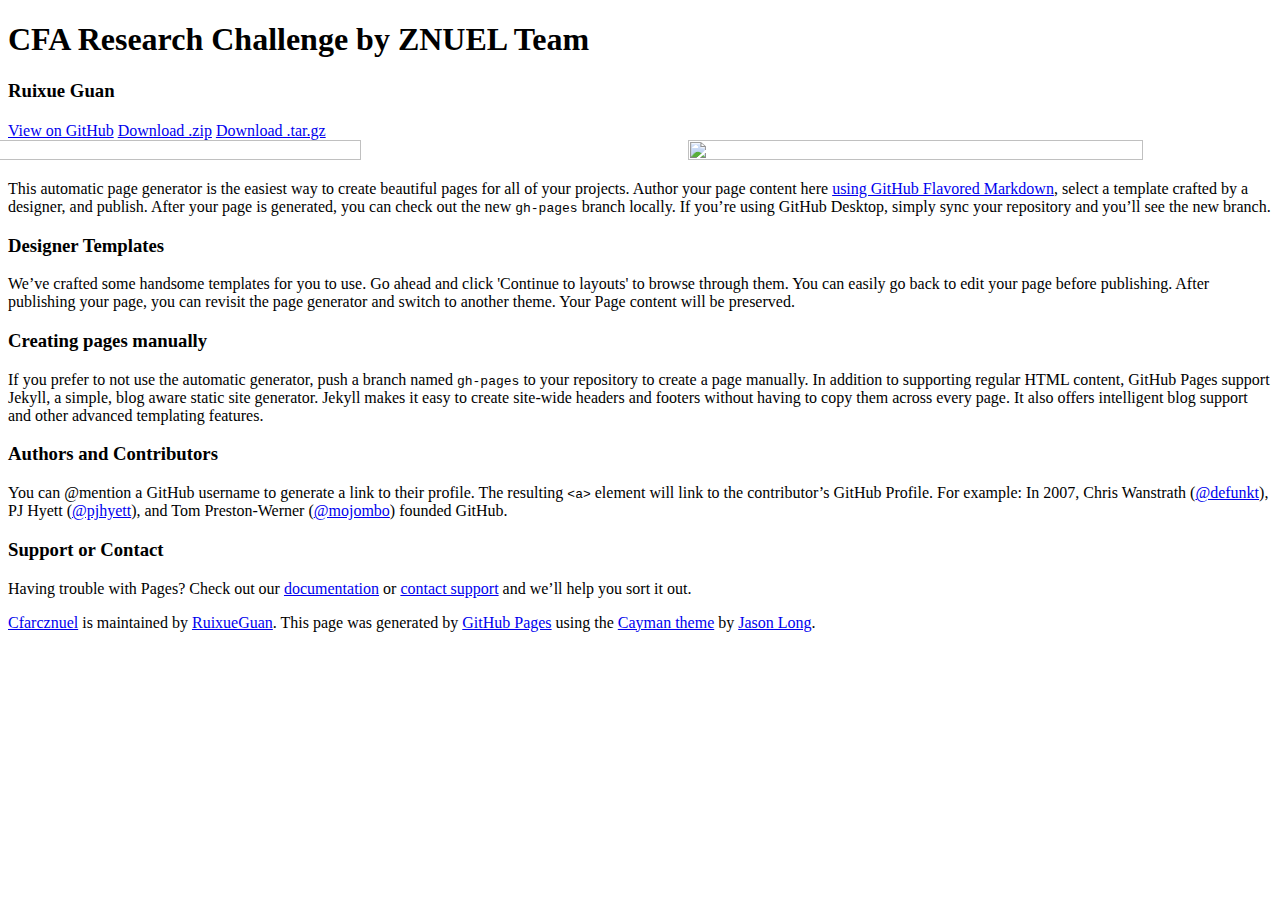
==== index.html @ 7f74033b "Update index.html" ====
<!DOCTYPE html>
<html lang="en-us">
  <head>
    <meta charset="UTF-8">
    <title>CFA Research Challenge by ZNUEL Team - RuixueGuan</title>
    <meta name="viewport" content="width=device-width, initial-scale=1">
    <link rel="stylesheet" type="text/css" href="stylesheets/normalize.css" media="screen">
    <link href='https://fonts.googleapis.com/css?family=Open+Sans:400,700' rel='stylesheet' type='text/css'>
    <link rel="stylesheet" type="text/css" href="stylesheets/stylesheet.css" media="screen">
    <link rel="stylesheet" type="text/css" href="stylesheets/github-light.css" media="screen">
  </head>
  <style>
    ul {
  white-space: nowrap;
}
ul, li {
  
  list-style: none;
  display: inline;
}
  </style>
  <body>
    <section class="page-header">
      <h1 class="project-name">CFA Research Challenge by ZNUEL Team</h1>
      <h3>Ruixue Guan </h3>
      <h2 class="project-tagline"></h2>
      <a href="https://github.com/RuixueGuan/cfarcznuel" class="btn">View on GitHub</a>
      <a href="https://github.com/RuixueGuan/cfarcznuel/zipball/master" class="btn">Download .zip</a>
      <a href="https://github.com/RuixueGuan/cfarcznuel/tarball/master" class="btn">Download .tar.gz</a>
    </section>

    <section class="main-content">
      
    <ul>
      <li>
      <a href="/Vanke.html"><img src="Vanke.png" style="width:60%;height:60%;margin-left:-142px;margin-bottom:-20px"/></a>
      </li>
      <li>
      <a href="/Tasly.html"><img src="Tasly.png" style="width:60%;height:60%;margin-left:20px"/></a>
      </li>
    </ul>
<p>This automatic page generator is the easiest way to create beautiful pages for all of your projects. Author your page content here <a href="https://guides.github.com/features/mastering-markdown/">using GitHub Flavored Markdown</a>, select a template crafted by a designer, and publish. After your page is generated, you can check out the new <code>gh-pages</code> branch locally. If you’re using GitHub Desktop, simply sync your repository and you’ll see the new branch.</p>

<h3>
<a id="designer-templates" class="anchor" href="#designer-templates" aria-hidden="true"><span aria-hidden="true" class="octicon octicon-link"></span></a>Designer Templates</h3>

<p>We’ve crafted some handsome templates for you to use. Go ahead and click 'Continue to layouts' to browse through them. You can easily go back to edit your page before publishing. After publishing your page, you can revisit the page generator and switch to another theme. Your Page content will be preserved.</p>

<h3>
<a id="creating-pages-manually" class="anchor" href="#creating-pages-manually" aria-hidden="true"><span aria-hidden="true" class="octicon octicon-link"></span></a>Creating pages manually</h3>

<p>If you prefer to not use the automatic generator, push a branch named <code>gh-pages</code> to your repository to create a page manually. In addition to supporting regular HTML content, GitHub Pages support Jekyll, a simple, blog aware static site generator. Jekyll makes it easy to create site-wide headers and footers without having to copy them across every page. It also offers intelligent blog support and other advanced templating features.</p>

<h3>
<a id="authors-and-contributors" class="anchor" href="#authors-and-contributors" aria-hidden="true"><span aria-hidden="true" class="octicon octicon-link"></span></a>Authors and Contributors</h3>

<p>You can @mention a GitHub username to generate a link to their profile. The resulting <code>&lt;a&gt;</code> element will link to the contributor’s GitHub Profile. For example: In 2007, Chris Wanstrath (<a href="https://github.com/defunkt" class="user-mention">@defunkt</a>), PJ Hyett (<a href="https://github.com/pjhyett" class="user-mention">@pjhyett</a>), and Tom Preston-Werner (<a href="https://github.com/mojombo" class="user-mention">@mojombo</a>) founded GitHub.</p>

<h3>
<a id="support-or-contact" class="anchor" href="#support-or-contact" aria-hidden="true"><span aria-hidden="true" class="octicon octicon-link"></span></a>Support or Contact</h3>

<p>Having trouble with Pages? Check out our <a href="https://help.github.com/pages">documentation</a> or <a href="https://github.com/contact">contact support</a> and we’ll help you sort it out.</p>

      <footer class="site-footer">
        <span class="site-footer-owner"><a href="https://github.com/RuixueGuan/cfarcznuel">Cfarcznuel</a> is maintained by <a href="https://github.com/RuixueGuan">RuixueGuan</a>.</span>

        <span class="site-footer-credits">This page was generated by <a href="https://pages.github.com">GitHub Pages</a> using the <a href="https://github.com/jasonlong/cayman-theme">Cayman theme</a> by <a href="https://twitter.com/jasonlong">Jason Long</a>.</span>
      </footer>

    </section>

  
  </body>
</html>
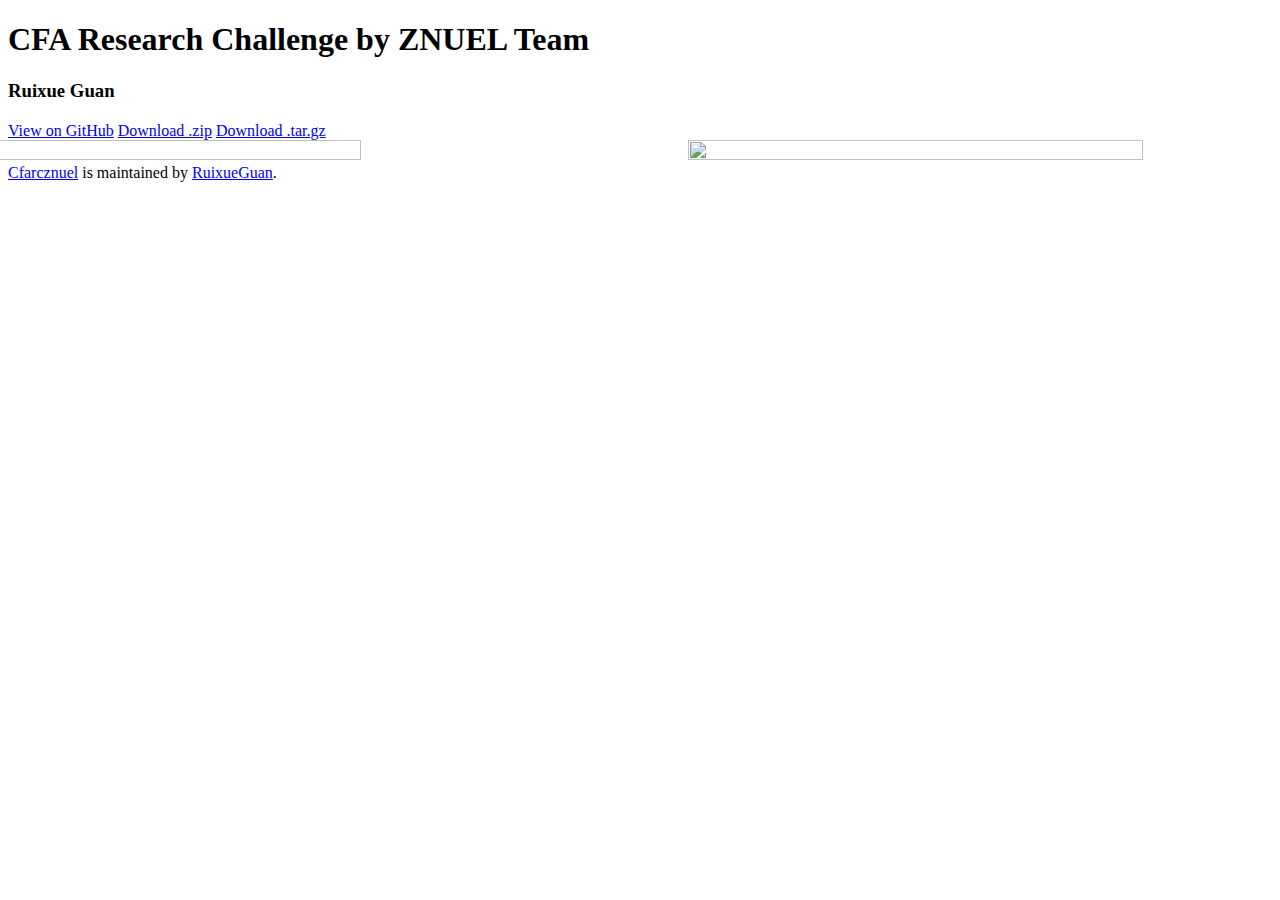
==== commit e910e366: "Update index.html" ====
--- a/index.html
+++ b/index.html
@@ -2,7 +2,7 @@
 <html lang="en-us">
   <head>
     <meta charset="UTF-8">
-    <title>CFA Research Challenge by ZNUEL Team - RuixueGuan</title>
+    <title>CFA Research Challenge by ZNUEL Team - Ruixue Guan, Zhengda Li, Lingfei Dong, Jiawei Chen, Yiting Shen</title>
     <meta name="viewport" content="width=device-width, initial-scale=1">
     <link rel="stylesheet" type="text/css" href="stylesheets/normalize.css" media="screen">
     <link href='https://fonts.googleapis.com/css?family=Open+Sans:400,700' rel='stylesheet' type='text/css'>
@@ -33,38 +33,15 @@
       
     <ul>
       <li>
-      <a href="/Vanke.html"><img src="Vanke.png" style="width:60%;height:60%;margin-left:-142px;margin-bottom:-20px"/></a>
+      <a href="Vanke-report.html"><img src="Vanke.png" style="width:60%;height:60%;margin-left:-142px;margin-bottom:-20px"/></a>
       </li>
       <li>
       <a href="/Tasly.html"><img src="Tasly.png" style="width:60%;height:60%;margin-left:20px"/></a>
       </li>
     </ul>
-<p>This automatic page generator is the easiest way to create beautiful pages for all of your projects. Author your page content here <a href="https://guides.github.com/features/mastering-markdown/">using GitHub Flavored Markdown</a>, select a template crafted by a designer, and publish. After your page is generated, you can check out the new <code>gh-pages</code> branch locally. If you’re using GitHub Desktop, simply sync your repository and you’ll see the new branch.</p>
-
-<h3>
-<a id="designer-templates" class="anchor" href="#designer-templates" aria-hidden="true"><span aria-hidden="true" class="octicon octicon-link"></span></a>Designer Templates</h3>
-
-<p>We’ve crafted some handsome templates for you to use. Go ahead and click 'Continue to layouts' to browse through them. You can easily go back to edit your page before publishing. After publishing your page, you can revisit the page generator and switch to another theme. Your Page content will be preserved.</p>
-
-<h3>
-<a id="creating-pages-manually" class="anchor" href="#creating-pages-manually" aria-hidden="true"><span aria-hidden="true" class="octicon octicon-link"></span></a>Creating pages manually</h3>
-
-<p>If you prefer to not use the automatic generator, push a branch named <code>gh-pages</code> to your repository to create a page manually. In addition to supporting regular HTML content, GitHub Pages support Jekyll, a simple, blog aware static site generator. Jekyll makes it easy to create site-wide headers and footers without having to copy them across every page. It also offers intelligent blog support and other advanced templating features.</p>
-
-<h3>
-<a id="authors-and-contributors" class="anchor" href="#authors-and-contributors" aria-hidden="true"><span aria-hidden="true" class="octicon octicon-link"></span></a>Authors and Contributors</h3>
-
-<p>You can @mention a GitHub username to generate a link to their profile. The resulting <code>&lt;a&gt;</code> element will link to the contributor’s GitHub Profile. For example: In 2007, Chris Wanstrath (<a href="https://github.com/defunkt" class="user-mention">@defunkt</a>), PJ Hyett (<a href="https://github.com/pjhyett" class="user-mention">@pjhyett</a>), and Tom Preston-Werner (<a href="https://github.com/mojombo" class="user-mention">@mojombo</a>) founded GitHub.</p>
-
-<h3>
-<a id="support-or-contact" class="anchor" href="#support-or-contact" aria-hidden="true"><span aria-hidden="true" class="octicon octicon-link"></span></a>Support or Contact</h3>
-
-<p>Having trouble with Pages? Check out our <a href="https://help.github.com/pages">documentation</a> or <a href="https://github.com/contact">contact support</a> and we’ll help you sort it out.</p>
 
       <footer class="site-footer">
         <span class="site-footer-owner"><a href="https://github.com/RuixueGuan/cfarcznuel">Cfarcznuel</a> is maintained by <a href="https://github.com/RuixueGuan">RuixueGuan</a>.</span>
-
-        <span class="site-footer-credits">This page was generated by <a href="https://pages.github.com">GitHub Pages</a> using the <a href="https://github.com/jasonlong/cayman-theme">Cayman theme</a> by <a href="https://twitter.com/jasonlong">Jason Long</a>.</span>
       </footer>
 
     </section>
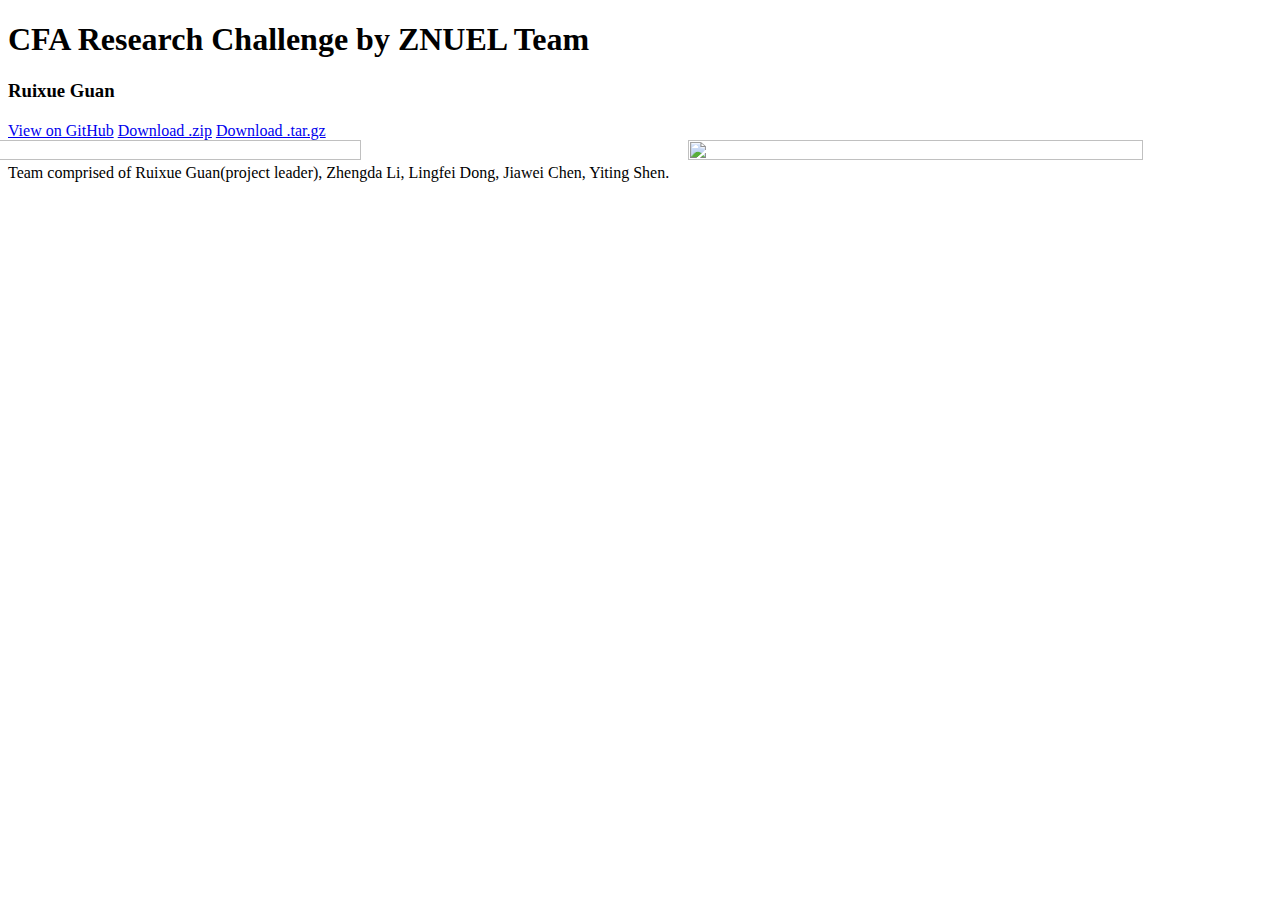
==== commit 360184e5: "Update index.html" ====
--- a/index.html
+++ b/index.html
@@ -2,7 +2,7 @@
 <html lang="en-us">
   <head>
     <meta charset="UTF-8">
-    <title>CFA Research Challenge by ZNUEL Team - Ruixue Guan, Zhengda Li, Lingfei Dong, Jiawei Chen, Yiting Shen</title>
+    <title>CFA Research Challenge by ZNUEL Team - Ruixue Guan</title>
     <meta name="viewport" content="width=device-width, initial-scale=1">
     <link rel="stylesheet" type="text/css" href="stylesheets/normalize.css" media="screen">
     <link href='https://fonts.googleapis.com/css?family=Open+Sans:400,700' rel='stylesheet' type='text/css'>
@@ -41,7 +41,7 @@
     </ul>
 
       <footer class="site-footer">
-        <span class="site-footer-owner"><a href="https://github.com/RuixueGuan/cfarcznuel">Cfarcznuel</a> is maintained by <a href="https://github.com/RuixueGuan">RuixueGuan</a>.</span>
+        <span class="site-footer-owner"> Team comprised of Ruixue Guan(project leader), Zhengda Li, Lingfei Dong, Jiawei Chen, Yiting Shen.</span>
       </footer>
 
     </section>
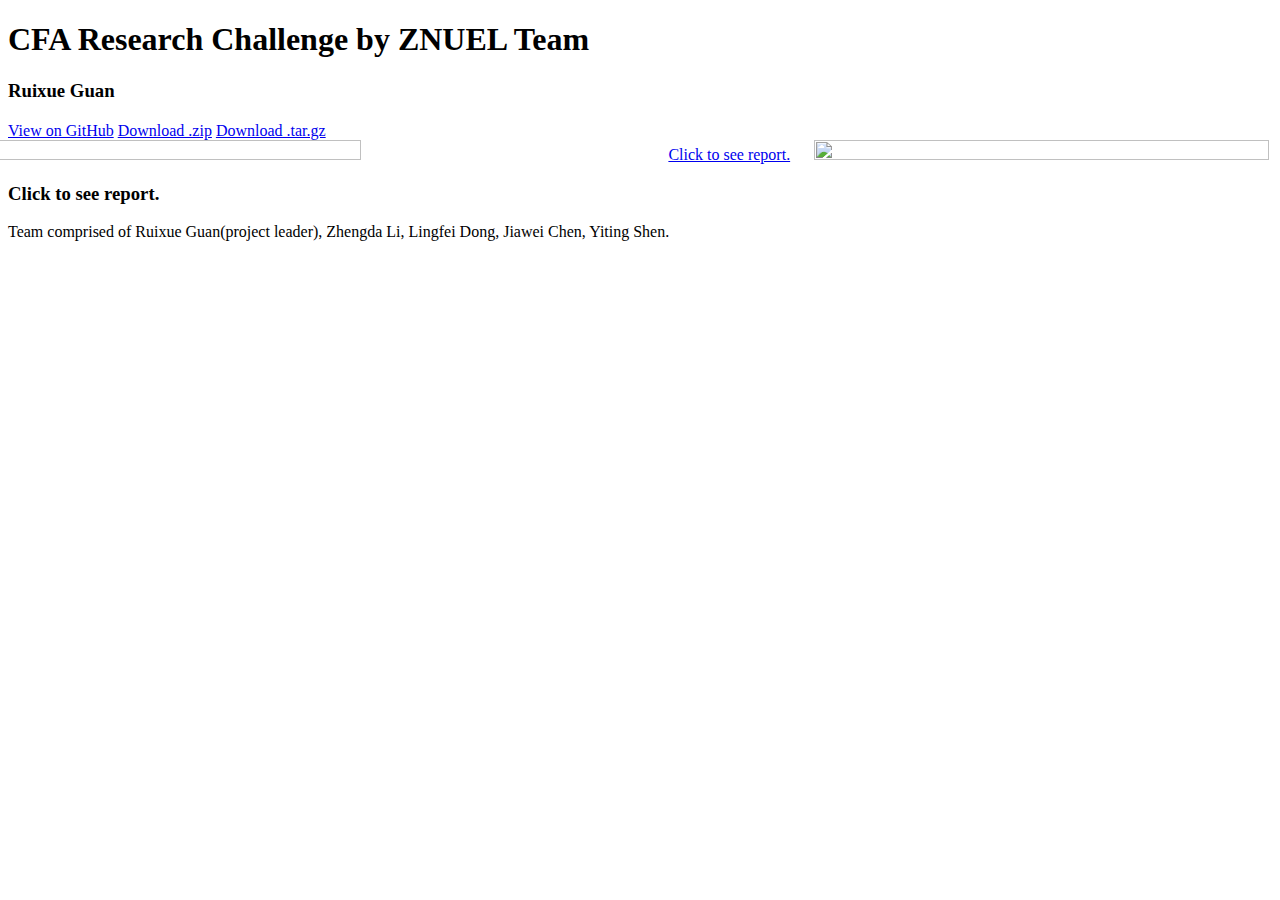
==== commit 4ca10a2a: "Update index.html" ====
--- a/index.html
+++ b/index.html
@@ -31,12 +31,14 @@
 
     <section class="main-content">
       
-    <ul>
+    <ul> 
       <li>
       <a href="Vanke-report.html"><img src="Vanke.png" style="width:60%;height:60%;margin-left:-142px;margin-bottom:-20px"/></a>
+        <a href="Vanke-report.html">Click to see report.</a>
       </li>
       <li>
       <a href="/Tasly.html"><img src="Tasly.png" style="width:60%;height:60%;margin-left:20px"/></a>
+         <h3>Click to see report.</h3>
       </li>
     </ul>
 
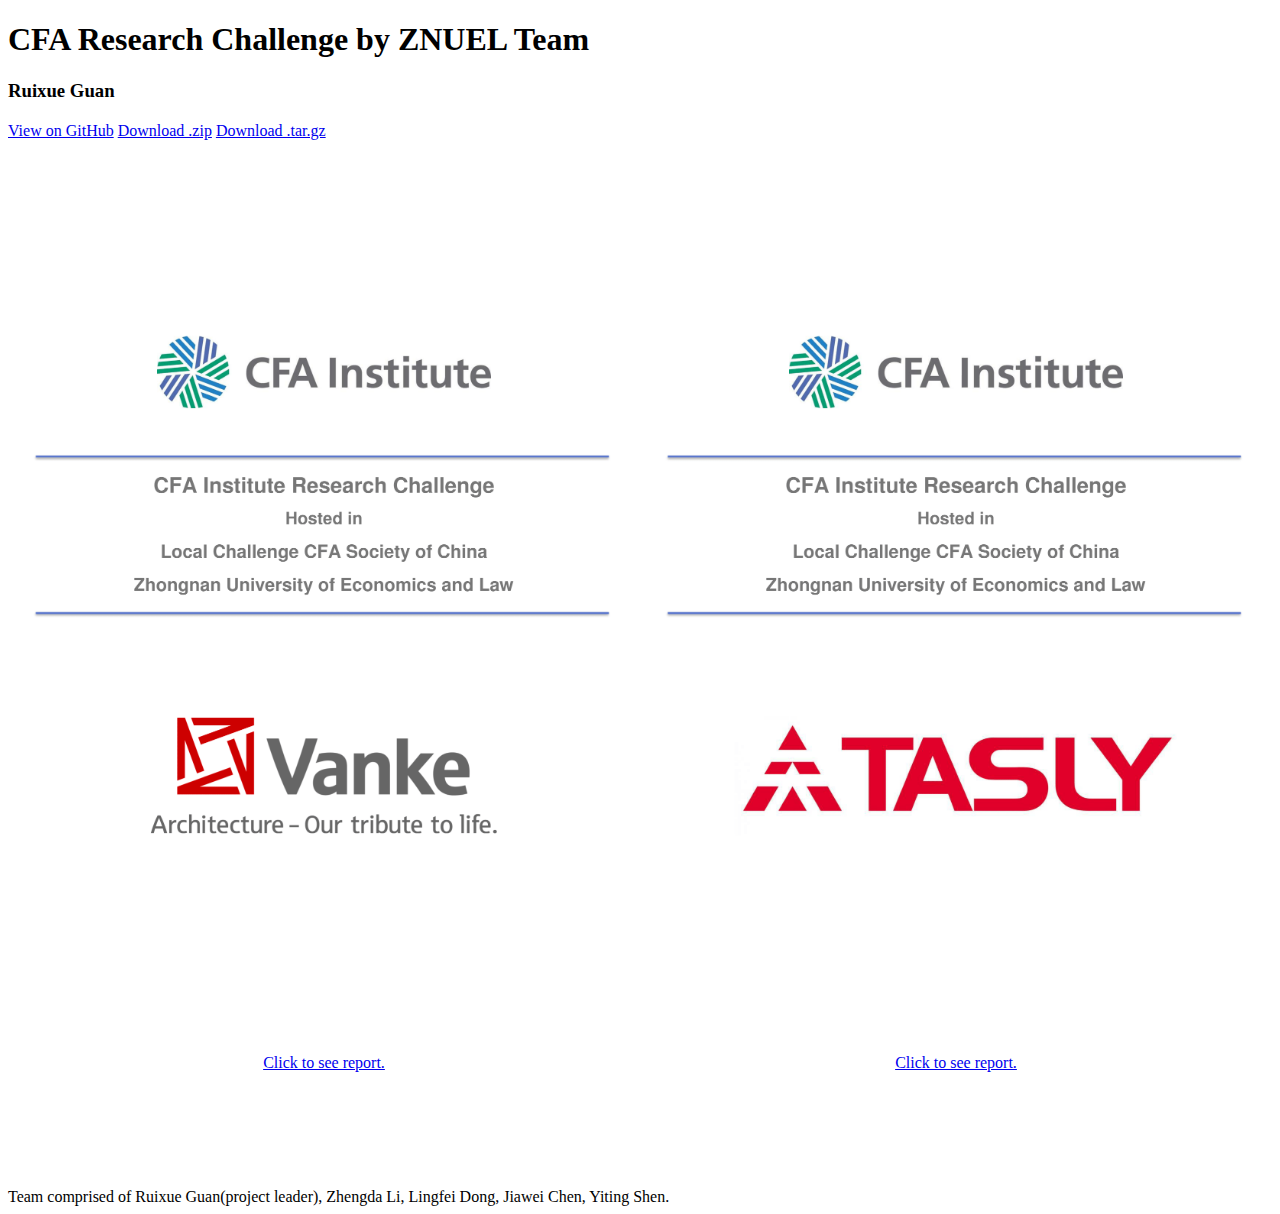
==== commit eac15113: "Merge pull request #1 from SebastianElvis/gh-pages" ====
--- a/index.html
+++ b/index.html
@@ -10,14 +10,24 @@
     <link rel="stylesheet" type="text/css" href="stylesheets/github-light.css" media="screen">
   </head>
   <style>
-    ul {
+    /*ul {
   white-space: nowrap;
 }
 ul, li {
-  
+
   list-style: none;
   display: inline;
-}
+}*/
+    .project{
+        width: 50%;
+        float: left;
+        margin-bottom: 100px;
+    }
+
+    img{
+        width: 100%;
+    }
+
   </style>
   <body>
     <section class="page-header">
@@ -30,24 +40,37 @@
     </section>
 
     <section class="main-content">
-      
-    <ul> 
-      <li>
-      <a href="Vanke-report.html"><img src="Vanke.png" style="width:60%;height:60%;margin-left:-142px;margin-bottom:-20px"/></a>
-        <a href="Vanke-report.html">Click to see report.</a>
-      </li>
-      <li>
-      <a href="/Tasly.html"><img src="Tasly.png" style="width:60%;height:60%;margin-left:20px"/></a>
-         <h3>Click to see report.</h3>
-      </li>
-    </ul>
+        <div class="project">
+            <a href="Vanke-report.html"><img src="Vanke.png" /></a>
+            <br>
+            <p align="center">
+                <a href="Vanke-report.html">Click to see report.</a>
+            </p>
+        </div>
+        <div class="project">
+            <a href="/Tasly.html"><img src="Tasly.png"/></a>
+            <br>
+            <p align="center">
+                <a href="Tasly.html">Click to see report.</a>
+            </p>
+        </div>
+        <!-- <ul>
+          <li>
+              <a href="Vanke-report.html"><img src="Vanke.png" style="width:60%;height:60%;margin-left:-142px;margin-bottom:-20px"/></a>
+              <a href="Vanke-report.html">Click to see report.</a>
+          </li>
+          <li>
+              <a href="/Tasly.html"><img src="Tasly.png" style="width:60%;height:60%;margin-left:20px"/></a>
+              <a href="Tasly.html">Click to see report.</a>
+          </li>
+        </ul> -->
 
-      <footer class="site-footer">
-        <span class="site-footer-owner"> Team comprised of Ruixue Guan(project leader), Zhengda Li, Lingfei Dong, Jiawei Chen, Yiting Shen.</span>
-      </footer>
+        <footer class="site-footer">
+            <span class="site-footer-owner" align="center"> Team comprised of Ruixue Guan(project leader), Zhengda Li, Lingfei Dong, Jiawei Chen, Yiting Shen.</span>
+        </footer>
 
     </section>
 
-  
+
   </body>
 </html>
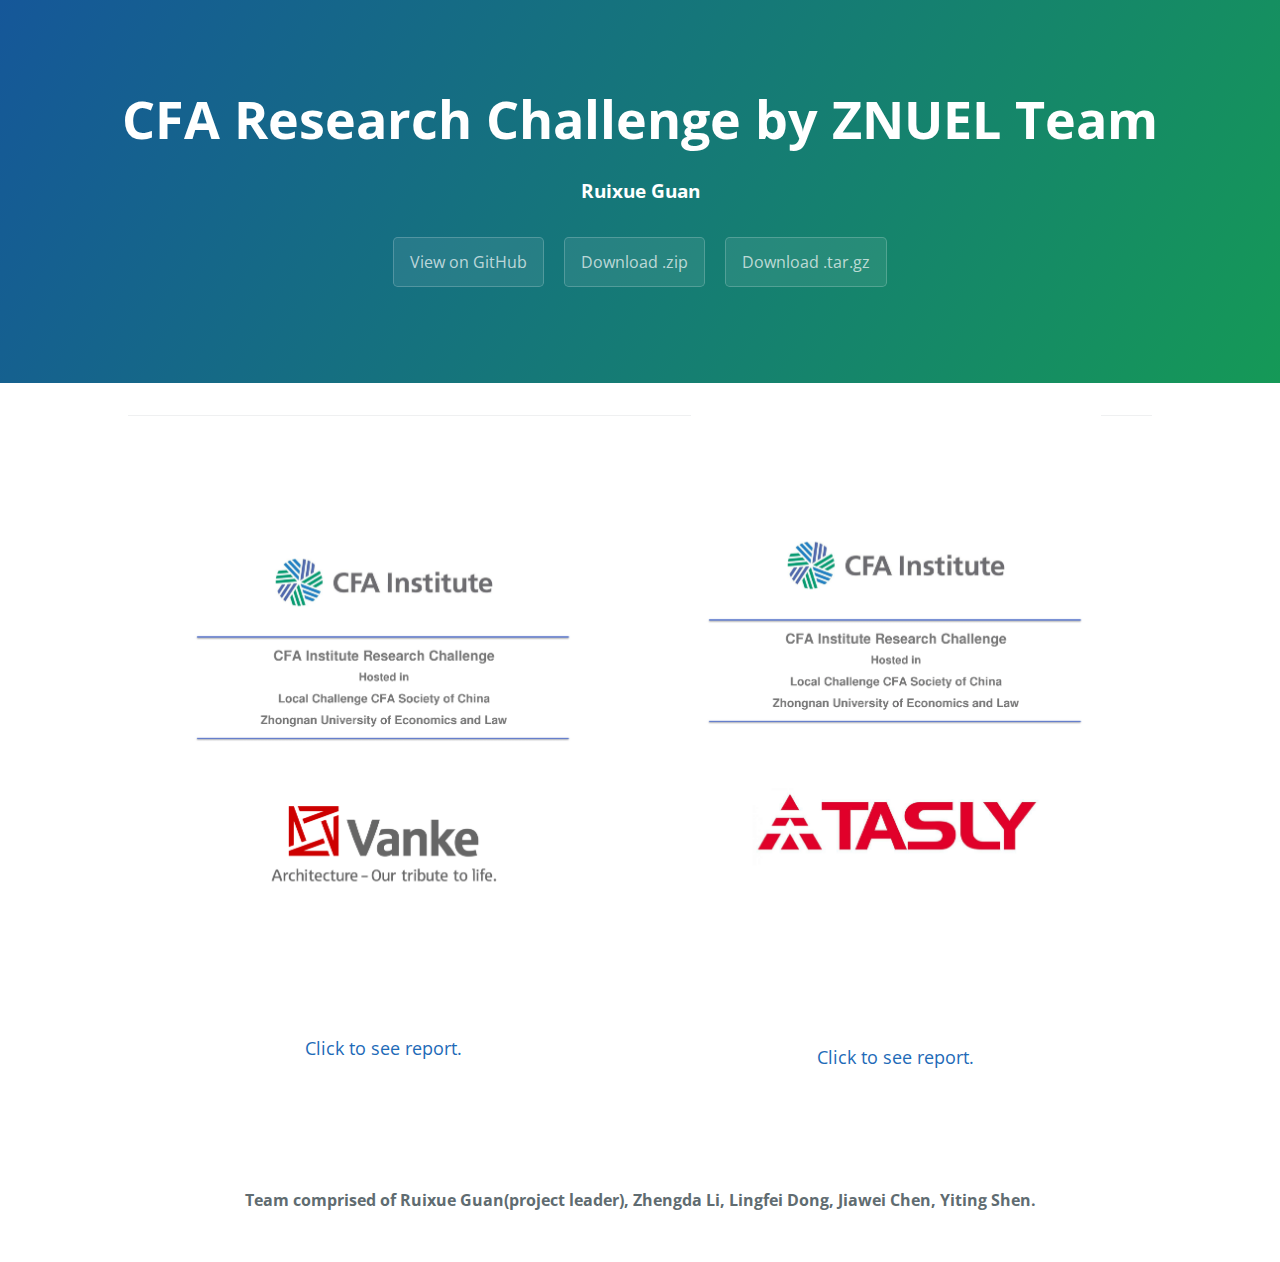
==== commit 9e1d9db8: "Merge pull request #2 from SebastianElvis/gh-pages" ====
--- a/index.html
+++ b/index.html
@@ -10,22 +10,30 @@
     <link rel="stylesheet" type="text/css" href="stylesheets/github-light.css" media="screen">
   </head>
   <style>
-    /*ul {
-  white-space: nowrap;
-}
-ul, li {
-
-  list-style: none;
-  display: inline;
-}*/
     .project{
-        width: 50%;
+        width: 40%;
         float: left;
         margin-bottom: 100px;
+        margin-left: 5%;
+        margin-right: 5%;
     }
 
     img{
         width: 100%;
+    }
+
+    footer{
+        margin-bottom: 50px;
+    }
+
+    #nonce1{
+        width: 10px;
+        height: 17px;
+    }
+
+    #nonce2{
+        width: 10px;
+        height: 0px;
     }
 
   </style>
@@ -41,30 +49,25 @@
 
     <section class="main-content">
         <div class="project">
-            <a href="Vanke-report.html"><img src="Vanke.png" /></a>
+            <a href="Vanke-report.html">
+                <div id="nonce1"></div>
+                <img src="Vanke.png" />
+            </a>
             <br>
             <p align="center">
                 <a href="Vanke-report.html">Click to see report.</a>
             </p>
         </div>
         <div class="project">
-            <a href="/Tasly.html"><img src="Tasly.png"/></a>
+            <a href="/Tasly.html">
+                <img src="Tasly.png"/>
+            </a>
+            <div id="nonce2"></div>
             <br>
             <p align="center">
                 <a href="Tasly.html">Click to see report.</a>
             </p>
         </div>
-        <!-- <ul>
-          <li>
-              <a href="Vanke-report.html"><img src="Vanke.png" style="width:60%;height:60%;margin-left:-142px;margin-bottom:-20px"/></a>
-              <a href="Vanke-report.html">Click to see report.</a>
-          </li>
-          <li>
-              <a href="/Tasly.html"><img src="Tasly.png" style="width:60%;height:60%;margin-left:20px"/></a>
-              <a href="Tasly.html">Click to see report.</a>
-          </li>
-        </ul> -->
-
         <footer class="site-footer">
             <span class="site-footer-owner" align="center"> Team comprised of Ruixue Guan(project leader), Zhengda Li, Lingfei Dong, Jiawei Chen, Yiting Shen.</span>
         </footer>
--- a/stylesheets/stylesheet.css
+++ b/stylesheets/stylesheet.css
@@ -0,0 +1,244 @@
+* {
+  box-sizing: border-box; }
+
+body {
+  padding: 0;
+  margin: 0;
+  font-family: "Open Sans", "Helvetica Neue", Helvetica, Arial, sans-serif;
+  font-size: 16px;
+  line-height: 1.5;
+  color: #606c71; }
+
+a {
+  color: #1e6bb8;
+  text-decoration: none; }
+  a:hover {
+    text-decoration: underline; }
+
+.btn {
+  display: inline-block;
+  margin-bottom: 1rem;
+  color: rgba(255, 255, 255, 0.7);
+  background-color: rgba(255, 255, 255, 0.08);
+  border-color: rgba(255, 255, 255, 0.2);
+  border-style: solid;
+  border-width: 1px;
+  border-radius: 0.3rem;
+  transition: color 0.2s, background-color 0.2s, border-color 0.2s; }
+  .btn + .btn {
+    margin-left: 1rem; }
+
+.btn:hover {
+  color: rgba(255, 255, 255, 0.8);
+  text-decoration: none;
+  background-color: rgba(255, 255, 255, 0.2);
+  border-color: rgba(255, 255, 255, 0.3); }
+
+@media screen and (min-width: 64em) {
+  .btn {
+    padding: 0.75rem 1rem; } }
+
+@media screen and (min-width: 42em) and (max-width: 64em) {
+  .btn {
+    padding: 0.6rem 0.9rem;
+    font-size: 0.9rem; } }
+
+@media screen and (max-width: 42em) {
+  .btn {
+    display: block;
+    width: 100%;
+    padding: 0.75rem;
+    font-size: 0.9rem; }
+    .btn + .btn {
+      margin-top: 1rem;
+      margin-left: 0; } }
+
+.page-header {
+  color: #fff;
+  text-align: center;
+  background-color: #159957;
+  background-image: linear-gradient(120deg, #155799, #159957); }
+
+@media screen and (min-width: 64em) {
+  .page-header {
+    padding: 5rem 6rem; } }
+
+@media screen and (min-width: 42em) and (max-width: 64em) {
+  .page-header {
+    padding: 3rem 4rem; } }
+
+@media screen and (max-width: 42em) {
+  .page-header {
+    padding: 2rem 1rem; } }
+
+.project-name {
+  margin-top: 0;
+  margin-bottom: 0.1rem; }
+
+@media screen and (min-width: 64em) {
+  .project-name {
+    font-size: 3.25rem; } }
+
+@media screen and (min-width: 42em) and (max-width: 64em) {
+  .project-name {
+    font-size: 2.25rem; } }
+
+@media screen and (max-width: 42em) {
+  .project-name {
+    font-size: 1.75rem; } }
+
+.project-tagline {
+  margin-bottom: 2rem;
+  font-weight: normal;
+  opacity: 0.7; }
+
+@media screen and (min-width: 64em) {
+  .project-tagline {
+    font-size: 1.25rem; } }
+
+@media screen and (min-width: 42em) and (max-width: 64em) {
+  .project-tagline {
+    font-size: 1.15rem; } }
+
+@media screen and (max-width: 42em) {
+  .project-tagline {
+    font-size: 1rem; } }
+
+.main-content :first-child {
+  margin-top: 0; }
+.main-content img {
+  max-width: 100%; }
+.main-content h1, .main-content h2, .main-content h3, .main-content h4, .main-content h5, .main-content h6 {
+  margin-top: 2rem;
+  margin-bottom: 1rem;
+  font-weight: normal;
+  color: #159957; }
+.main-content p {
+  margin-bottom: 1em; }
+.main-content code {
+  padding: 2px 4px;
+  font-family: Consolas, "Liberation Mono", Menlo, Courier, monospace;
+  font-size: 0.9rem;
+  color: #383e41;
+  background-color: #f3f6fa;
+  border-radius: 0.3rem; }
+.main-content pre {
+  padding: 0.8rem;
+  margin-top: 0;
+  margin-bottom: 1rem;
+  font: 1rem Consolas, "Liberation Mono", Menlo, Courier, monospace;
+  color: #567482;
+  word-wrap: normal;
+  background-color: #f3f6fa;
+  border: solid 1px #dce6f0;
+  border-radius: 0.3rem; }
+  .main-content pre > code {
+    padding: 0;
+    margin: 0;
+    font-size: 0.9rem;
+    color: #567482;
+    word-break: normal;
+    white-space: pre;
+    background: transparent;
+    border: 0; }
+.main-content .highlight {
+  margin-bottom: 1rem; }
+  .main-content .highlight pre {
+    margin-bottom: 0;
+    word-break: normal; }
+.main-content .highlight pre, .main-content pre {
+  padding: 0.8rem;
+  overflow: auto;
+  font-size: 0.9rem;
+  line-height: 1.45;
+  border-radius: 0.3rem; }
+.main-content pre code, .main-content pre tt {
+  display: inline;
+  max-width: initial;
+  padding: 0;
+  margin: 0;
+  overflow: initial;
+  line-height: inherit;
+  word-wrap: normal;
+  background-color: transparent;
+  border: 0; }
+  .main-content pre code:before, .main-content pre code:after, .main-content pre tt:before, .main-content pre tt:after {
+    content: normal; }
+.main-content ul, .main-content ol {
+  margin-top: 0; }
+.main-content blockquote {
+  padding: 0 1rem;
+  margin-left: 0;
+  color: #819198;
+  border-left: 0.3rem solid #dce6f0; }
+  .main-content blockquote > :first-child {
+    margin-top: 0; }
+  .main-content blockquote > :last-child {
+    margin-bottom: 0; }
+.main-content table {
+  display: block;
+  width: 100%;
+  overflow: auto;
+  word-break: normal;
+  word-break: keep-all; }
+  .main-content table th {
+    font-weight: bold; }
+  .main-content table th, .main-content table td {
+    padding: 0.5rem 1rem;
+    border: 1px solid #e9ebec; }
+.main-content dl {
+  padding: 0; }
+  .main-content dl dt {
+    padding: 0;
+    margin-top: 1rem;
+    font-size: 1rem;
+    font-weight: bold; }
+  .main-content dl dd {
+    padding: 0;
+    margin-bottom: 1rem; }
+.main-content hr {
+  height: 2px;
+  padding: 0;
+  margin: 1rem 0;
+  background-color: #eff0f1;
+  border: 0; }
+
+@media screen and (min-width: 64em) {
+  .main-content {
+    max-width: 64rem;
+    margin: 0 auto;
+    font-size: 1.1rem; } }
+
+@media screen and (min-width: 42em) and (max-width: 64em) {
+  .main-content {
+    padding: 2rem 4rem;
+    font-size: 1.1rem; } }
+
+@media screen and (max-width: 42em) {
+  .main-content {
+    padding: 2rem 1rem;
+    font-size: 1rem; } }
+
+.site-footer {
+  padding-top: 2rem;
+  margin-top: 2rem;
+  border-top: solid 1px #eff0f1; }
+
+.site-footer-owner {
+  display: block;
+  font-weight: bold; }
+
+.site-footer-credits {
+  color: #819198; }
+
+@media screen and (min-width: 64em) {
+  .site-footer {
+    font-size: 1rem; } }
+
+@media screen and (min-width: 42em) and (max-width: 64em) {
+  .site-footer {
+    font-size: 1rem; } }
+
+@media screen and (max-width: 42em) {
+  .site-footer {
+    font-size: 0.9rem; } }
